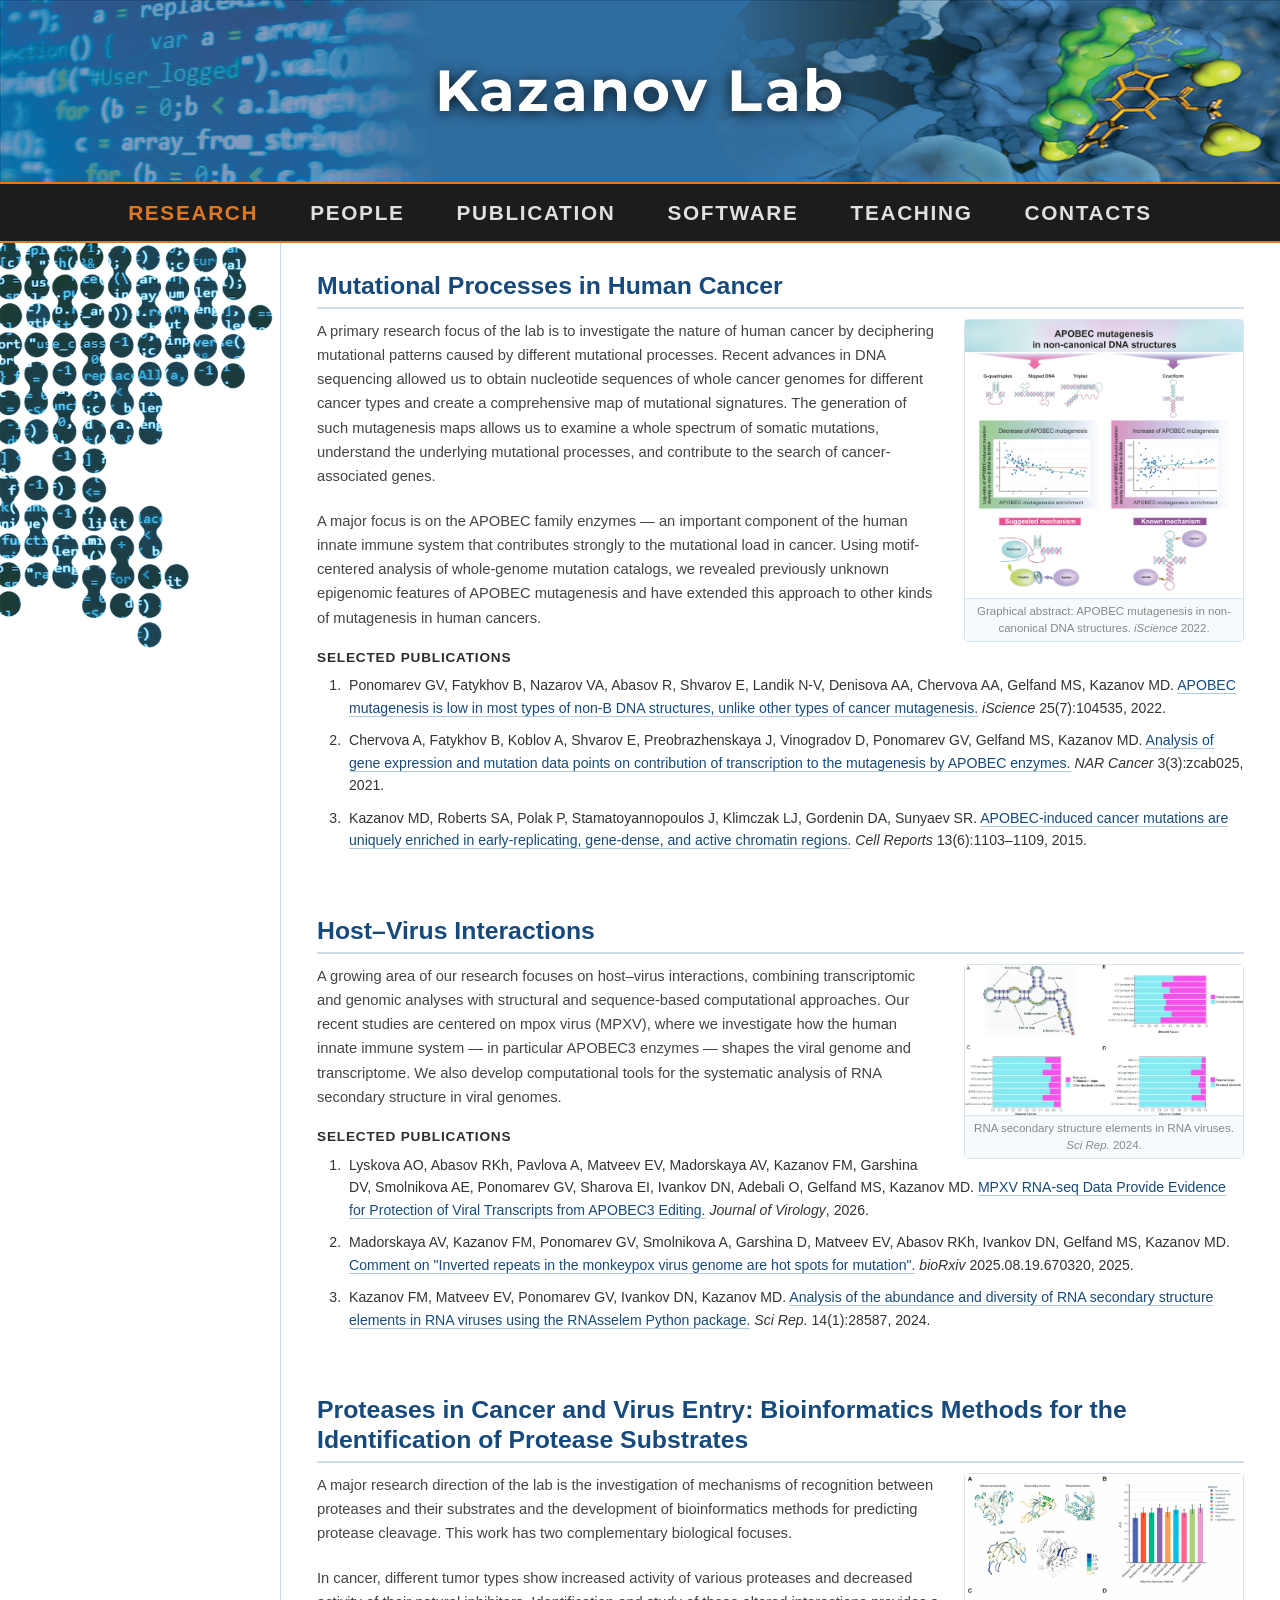
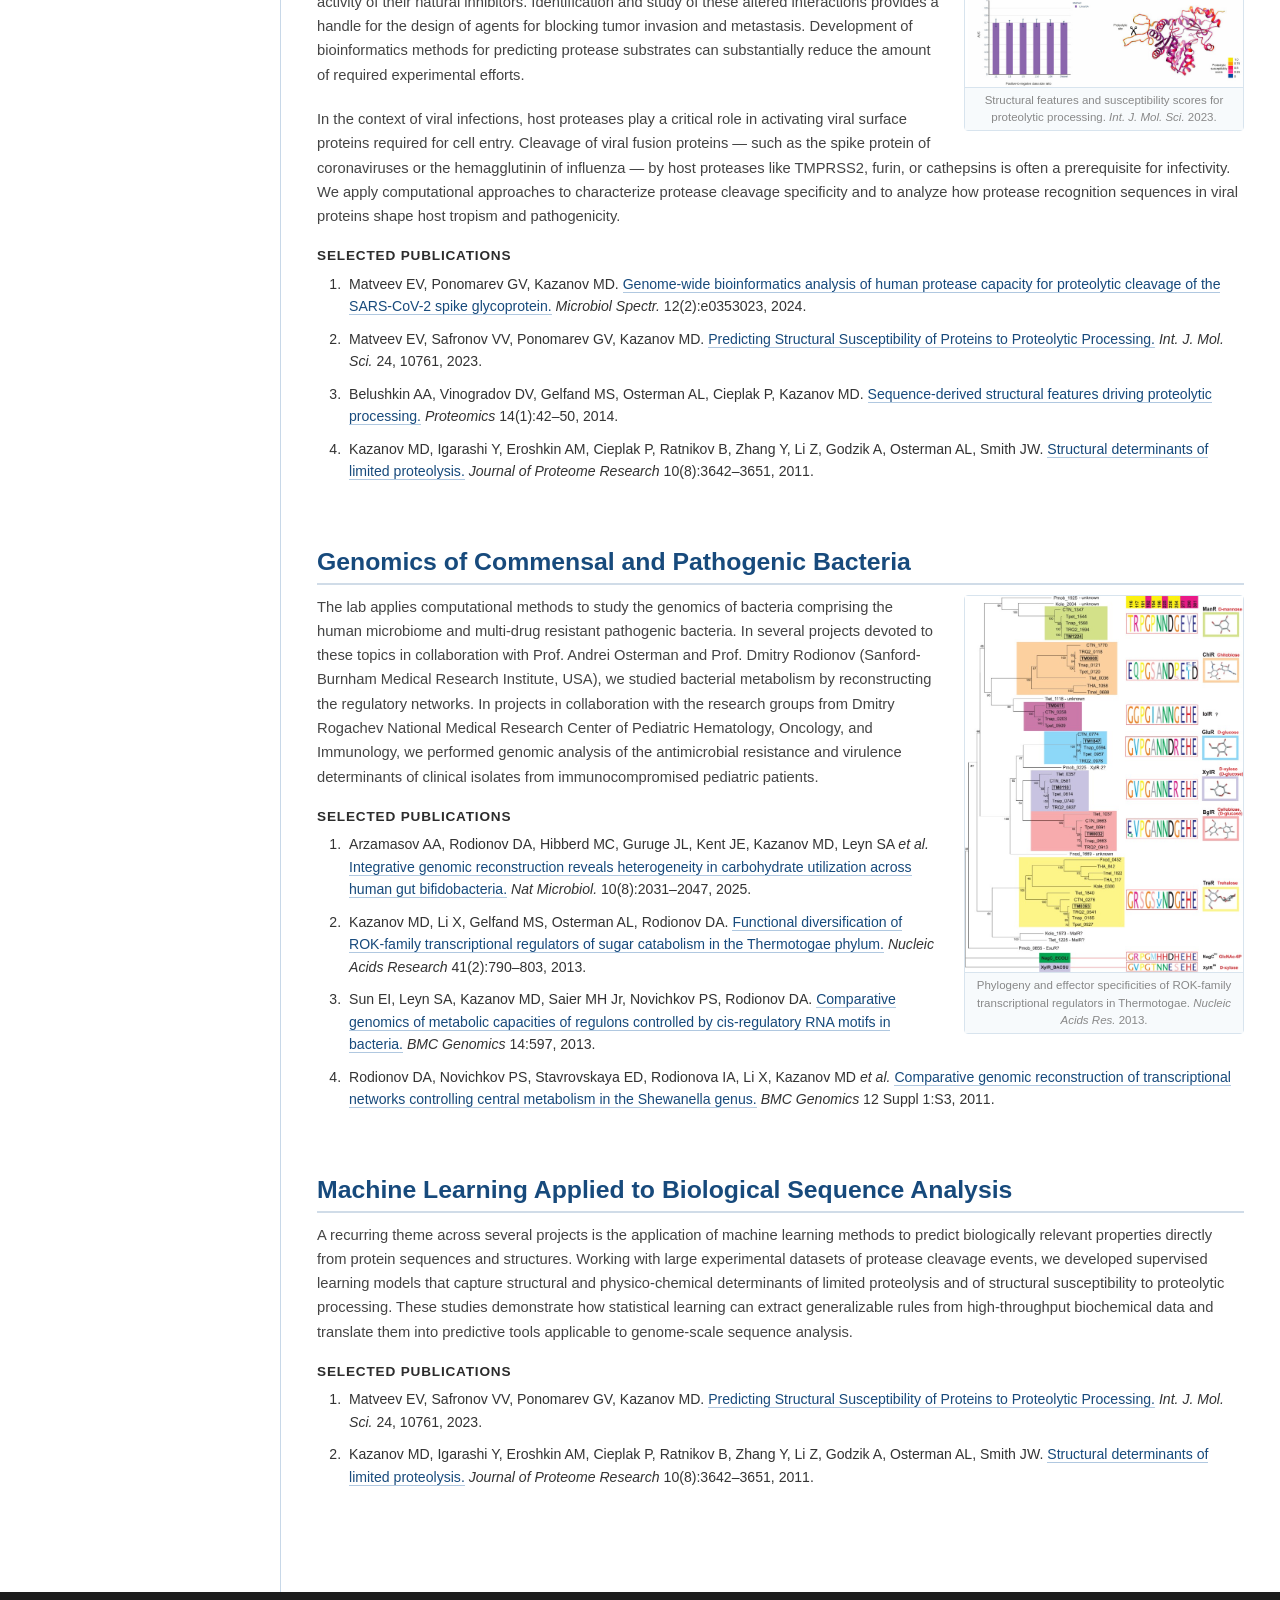
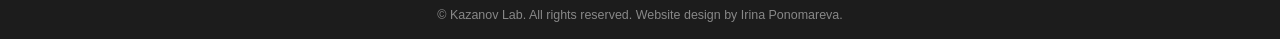
==== index.html @ 1b5245d3 "Update index.html" ====
<!DOCTYPE html>
<html lang="en">
<head>
    <meta charset="UTF-8">
    <meta name="viewport" content="width=device-width, initial-scale=1.0">
    <title>Research — Kazanov Lab</title>
    <link href="https://cdn.jsdelivr.net/npm/bootstrap@5.3.3/dist/css/bootstrap.min.css" rel="stylesheet">
    <link href="css/style.css" rel="stylesheet">
</head>
<body>

<!-- ========== HEADER ========== -->
<header class="site-header">
    <img src="img/header_bg_new3.png" class="header-bg-img" alt="">
    <div class="header-inner">
        <div class="header-title-block">
            <h1>Kazanov Lab</h1>
        </div>
    </div>
</header>

<!-- ========== NAVIGATION ========== -->
<nav class="site-nav">
    <ul>
        <li><a href="index.html" class="active">RESEARCH</a></li>
        <li><a href="people.html">PEOPLE</a></li>
        <li><a href="publication.html">PUBLICATION</a></li>
        <li><a href="software.html">SOFTWARE</a></li>
        <li><a href="teaching.html">TEACHING</a></li>
        <li><a href="contacts.html">CONTACTS</a></li>
    </ul>
</nav>

<!-- ========== PAGE BODY ========== -->
<div class="page-body">

    <!-- Left art strip -->
    <aside class="left-art">
    </aside>

    <!-- Content -->
    <main class="content-area">

        <!-- ===== Section 1 ===== -->
        <h2 class="section-title">Mutational Processes in Human Cancer</h2>
        <div class="research-section">
        <figure class="research-img">
            <img src="img/research_cancer.jpg" alt="APOBEC mutagenesis in non-canonical DNA structures">
            <figcaption>Graphical abstract: APOBEC mutagenesis in non-canonical DNA structures. <em>iScience</em> 2022.</figcaption>
        </figure>
        <p class="lead-text">
            A primary research focus of the lab is to investigate the nature of human cancer by deciphering
            mutational patterns caused by different mutational processes. Recent advances in DNA
            sequencing allowed us to obtain nucleotide sequences of whole cancer genomes for
            different cancer types and create a comprehensive map of mutational signatures. The
            generation of such mutagenesis maps allows us to examine a whole spectrum of somatic
            mutations, understand the underlying mutational processes, and contribute to the search
            of cancer-associated genes.
        </p>
        <p class="lead-text">
            A major focus is on the APOBEC family enzymes — an important component of the human
            innate immune system that contributes strongly to the mutational load in cancer. Using
            motif-centered analysis of whole-genome mutation catalogs, we revealed previously unknown
            epigenomic features of APOBEC mutagenesis and have extended this approach to other kinds
            of mutagenesis in human cancers.
        </p>
        <div class="sub-section">
            <h3>Selected publications</h3>
            <ul class="pub-list">
                <li class="pub-entry">
                    Ponomarev GV, Fatykhov B, Nazarov VA, Abasov R, Shvarov E, Landik N-V,
                    Denisova AA, Chervova AA, Gelfand MS, Kazanov MD.
                    <a href="https://doi.org/10.1016/j.isci.2022.104535" target="_blank" class="pub-link">APOBEC mutagenesis is low in most types of non-B DNA structures, unlike other
                    types of cancer mutagenesis.</a>
                    <em>iScience</em> 25(7):104535, 2022.
                </li>
                <li class="pub-entry">
                    Chervova A, Fatykhov B, Koblov A, Shvarov E, Preobrazhenskaya J, Vinogradov D,
                    Ponomarev GV, Gelfand MS, Kazanov MD.
                    <a href="https://doi.org/10.1093/narcan/zcab025" target="_blank" class="pub-link">Analysis of gene expression and mutation data points on contribution of transcription
                    to the mutagenesis by APOBEC enzymes.</a>
                    <em>NAR Cancer</em> 3(3):zcab025, 2021.
                </li>
                <li class="pub-entry">
                    Kazanov MD, Roberts SA, Polak P, Stamatoyannopoulos J, Klimczak LJ,
                    Gordenin DA, Sunyaev SR.
                    <a href="https://doi.org/10.1016/j.celrep.2015.09.077" target="_blank" class="pub-link">APOBEC-induced cancer mutations are uniquely enriched in early-replicating,
                    gene-dense, and active chromatin regions.</a>
                    <em>Cell Reports</em> 13(6):1103–1109, 2015.
                </li>
            </ul>
        </div>
        </div>

        <!-- ===== Section 2 ===== -->
        <h2 class="section-title">Host–Virus Interactions</h2>
        <div class="research-section">
        <figure class="research-img">
            <img src="img/research_virus.jpg" alt="RNA secondary structure elements in viral genomes">
            <figcaption>RNA secondary structure elements in RNA viruses. <em>Sci Rep.</em> 2024.</figcaption>
        </figure>
        <p class="lead-text">
            A growing area of our research focuses on host–virus interactions, combining
            transcriptomic and genomic analyses with structural and sequence-based computational
            approaches. Our recent studies are centered on mpox virus (MPXV), where we investigate
            how the human innate immune system — in particular APOBEC3 enzymes — shapes the viral
            genome and transcriptome. We also develop computational tools for the systematic analysis
            of RNA secondary structure in viral genomes.
        </p>
        <div class="sub-section">
            <h3>Selected publications</h3>
            <ul class="pub-list">
                <li class="pub-entry">
                    Lyskova AO, Abasov RKh, Pavlova A, Matveev EV, Madorskaya AV, Kazanov FM,
                    Garshina DV, Smolnikova AE, Ponomarev GV, Sharova EI, Ivankov DN, Adebali O,
                    Gelfand MS, Kazanov MD.
                    <a href="https://doi.org/10.1128/jvi.02082-25" target="_blank" class="pub-link">MPXV RNA-seq Data Provide Evidence for Protection of Viral Transcripts from
                    APOBEC3 Editing.</a>
                    <em>Journal of Virology</em>, 2026.
                </li>
                <li class="pub-entry">
                    Madorskaya AV, Kazanov FM, Ponomarev GV, Smolnikova A, Garshina D, Matveev EV,
                    Abasov RKh, Ivankov DN, Gelfand MS, Kazanov MD.
                    <a href="https://doi.org/10.1101/2025.08.19.670320" target="_blank" class="pub-link">Comment on "Inverted repeats in the monkeypox virus genome are hot spots
                    for mutation".</a>
                    <em>bioRxiv</em> 2025.08.19.670320, 2025.
                </li>
                <li class="pub-entry">
                    Kazanov FM, Matveev EV, Ponomarev GV, Ivankov DN, Kazanov MD.
                    <a href="https://doi.org/10.1038/s41598-024-80240-5" target="_blank" class="pub-link">Analysis of the abundance and diversity of RNA secondary structure elements in RNA
                    viruses using the RNAsselem Python package.</a>
                    <em>Sci Rep.</em> 14(1):28587, 2024.
                </li>
            </ul>
        </div>
        </div>

        <!-- ===== Section 3 ===== -->
        <h2 class="section-title">Proteases in Cancer and Virus Entry: Bioinformatics Methods for the Identification of Protease Substrates</h2>
        <div class="research-section">
        <figure class="research-img">
            <img src="img/research_proteases.jpg" alt="Structural susceptibility of proteins to proteolytic processing">
            <figcaption>Structural features and susceptibility scores for proteolytic processing. <em>Int. J. Mol. Sci.</em> 2023.</figcaption>
        </figure>
        <p class="lead-text">
            A major research direction of the lab is the investigation of mechanisms of recognition
            between proteases and their substrates and the development of bioinformatics methods for
            predicting protease cleavage. This work has two complementary biological focuses.
        </p>
        <p class="lead-text">
            In cancer, different tumor types show increased activity of various proteases and
            decreased activity of their natural inhibitors. Identification and study of these
            altered interactions provides a handle for the design of agents for blocking tumor
            invasion and metastasis. Development of bioinformatics methods for predicting protease
            substrates can substantially reduce the amount of required experimental efforts.
        </p>
        <p class="lead-text">
            In the context of viral infections, host proteases play a critical role in activating
            viral surface proteins required for cell entry. Cleavage of viral fusion proteins —
            such as the spike protein of coronaviruses or the hemagglutinin of influenza — by host
            proteases like TMPRSS2, furin, or cathepsins is often a prerequisite for infectivity.
            We apply computational approaches to characterize protease cleavage specificity and to
            analyze how protease recognition sequences in viral proteins shape host tropism and
            pathogenicity.
        </p>
        <div class="sub-section">
            <h3>Selected publications</h3>
            <ul class="pub-list">
                <li class="pub-entry">
                    Matveev EV, Ponomarev GV, Kazanov MD.
                    <a href="https://doi.org/10.1128/spectrum.03530-23" target="_blank" class="pub-link">Genome-wide bioinformatics analysis of human protease capacity for proteolytic cleavage
                    of the SARS-CoV-2 spike glycoprotein.</a>
                    <em>Microbiol Spectr.</em> 12(2):e0353023, 2024.
                </li>
                <li class="pub-entry">
                    Matveev EV, Safronov VV, Ponomarev GV, Kazanov MD.
                    <a href="https://doi.org/10.3390/ijms241310761" target="_blank" class="pub-link">Predicting Structural Susceptibility of Proteins to Proteolytic Processing.</a>
                    <em>Int. J. Mol. Sci.</em> 24, 10761, 2023.
                </li>
                <li class="pub-entry">
                    Belushkin AA, Vinogradov DV, Gelfand MS, Osterman AL, Cieplak P, Kazanov MD.
                    <a href="https://doi.org/10.1002/pmic.201300416" target="_blank" class="pub-link">Sequence-derived structural features driving proteolytic processing.</a>
                    <em>Proteomics</em> 14(1):42–50, 2014.
                </li>
                <li class="pub-entry">
                    Kazanov MD, Igarashi Y, Eroshkin AM, Cieplak P, Ratnikov B, Zhang Y,
                    Li Z, Godzik A, Osterman AL, Smith JW.
                    <a href="https://doi.org/10.1021/pr200271w" target="_blank" class="pub-link">Structural determinants of limited proteolysis.</a>
                    <em>Journal of Proteome Research</em> 10(8):3642–3651, 2011.
                </li>
            </ul>
        </div>
        </div>

        <!-- ===== Section 4 ===== -->
        <h2 class="section-title">Genomics of Commensal and Pathogenic Bacteria</h2>
        <div class="research-section">
        <figure class="research-img">
            <img src="img/research_bacteria.jpg" alt="Integrative genomic reconstruction of carbohydrate utilization in bifidobacteria">
            <figcaption>Phylogeny and effector specificities of ROK-family transcriptional regulators in Thermotogae. <em>Nucleic Acids Res.</em> 2013.</figcaption>
        </figure>
        <p class="lead-text">
            The lab applies computational methods to study the genomics of bacteria
            comprising the human microbiome and multi-drug resistant pathogenic bacteria. In several
            projects devoted to these topics in collaboration with Prof. Andrei Osterman and
            Prof. Dmitry Rodionov (Sanford-Burnham Medical Research Institute, USA), we studied
            bacterial metabolism by reconstructing the regulatory networks. In projects in
            collaboration with the research groups from Dmitry Rogachev National Medical Research
            Center of Pediatric Hematology, Oncology, and Immunology, we performed genomic analysis
            of the antimicrobial resistance and virulence determinants of clinical isolates from
            immunocompromised pediatric patients.
        </p>
        <div class="sub-section">
            <h3>Selected publications</h3>
            <ul class="pub-list">
                <li class="pub-entry">
                    Arzamasov AA, Rodionov DA, Hibberd MC, Guruge JL, Kent JE, Kazanov MD,
                    Leyn SA <em>et al.</em>
                    <a href="https://doi.org/10.1038/s41564-025-02056-x" target="_blank" class="pub-link">Integrative genomic reconstruction reveals heterogeneity in carbohydrate utilization
                    across human gut bifidobacteria.</a>
                    <em>Nat Microbiol.</em> 10(8):2031–2047, 2025.
                </li>
                <li class="pub-entry">
                    Kazanov MD, Li X, Gelfand MS, Osterman AL, Rodionov DA.
                    <a href="https://doi.org/10.1093/nar/gks1184" target="_blank" class="pub-link">Functional diversification of ROK-family transcriptional regulators of sugar catabolism
                    in the Thermotogae phylum.</a>
                    <em>Nucleic Acids Research</em> 41(2):790–803, 2013.
                </li>
                <li class="pub-entry">
                    Sun EI, Leyn SA, Kazanov MD, Saier MH Jr, Novichkov PS, Rodionov DA.
                    <a href="https://doi.org/10.1186/1471-2164-14-597" target="_blank" class="pub-link">Comparative genomics of metabolic capacities of regulons controlled by cis-regulatory
                    RNA motifs in bacteria.</a>
                    <em>BMC Genomics</em> 14:597, 2013.
                </li>
                <li class="pub-entry">
                    Rodionov DA, Novichkov PS, Stavrovskaya ED, Rodionova IA, Li X, Kazanov MD
                    <em>et al.</em>
                    <a href="https://doi.org/10.1186/1471-2164-12-S1-S3" target="_blank" class="pub-link">Comparative genomic reconstruction of transcriptional networks controlling central
                    metabolism in the Shewanella genus.</a>
                    <em>BMC Genomics</em> 12 Suppl 1:S3, 2011.
                </li>
            </ul>
        </div>
        </div>

        <!-- ===== Section 5 ===== -->
        <h2 class="section-title">Machine Learning Applied to Biological Sequence Analysis</h2>
        <div class="research-section">
        <p class="lead-text">
            A recurring theme across several projects is the application of machine learning methods
            to predict biologically relevant properties directly from protein sequences and structures.
            Working with large experimental datasets of protease cleavage events, we developed
            supervised learning models that capture structural and physico-chemical determinants of
            limited proteolysis and of structural susceptibility to proteolytic processing. These
            studies demonstrate how statistical learning can extract generalizable rules from
            high-throughput biochemical data and translate them into predictive tools applicable
            to genome-scale sequence analysis.
        </p>
        <div class="sub-section">
            <h3>Selected publications</h3>
            <ul class="pub-list">
                <li class="pub-entry">
                    Matveev EV, Safronov VV, Ponomarev GV, Kazanov MD.
                    <a href="https://doi.org/10.3390/ijms241310761" target="_blank" class="pub-link">Predicting Structural Susceptibility of Proteins to Proteolytic Processing.</a>
                    <em>Int. J. Mol. Sci.</em> 24, 10761, 2023.
                </li>
                <li class="pub-entry">
                    Kazanov MD, Igarashi Y, Eroshkin AM, Cieplak P, Ratnikov B, Zhang Y,
                    Li Z, Godzik A, Osterman AL, Smith JW.
                    <a href="https://doi.org/10.1021/pr200271w" target="_blank" class="pub-link">Structural determinants of limited proteolysis.</a>
                    <em>Journal of Proteome Research</em> 10(8):3642–3651, 2011.
                </li>
            </ul>
        </div>
        </div>

    </main>
</div>

<!-- ========== FOOTER ========== -->
<footer class="site-footer">
    &copy; Kazanov Lab. All rights reserved. Website design by Irina Ponomareva.
</footer>

<script src="https://cdn.jsdelivr.net/npm/bootstrap@5.3.3/dist/js/bootstrap.bundle.min.js"></script>
</body>
</html>
---- css/style.css ----
/* =========================================================
   Translational Bioinformatics Lab — Custom Styles
   ========================================================= */

@import url('https://fonts.googleapis.com/css2?family=Montserrat:wght@700&display=swap');

:root {
    --header-min-height: 140px;
    --nav-bg:     #1c1c1c;
    --nav-active: #e07820;
    --art-width:  280px;
    --blue-dark:  #0b1f3a;
    --blue-mid:   #174a7c;
    --content-bg: #ffffff;
}

/* ---- Reset / Global ---- */
body {
    margin: 0;
    font-family: 'Segoe UI', Arial, sans-serif;
    background: #e8eef4;
}

a { text-decoration: none; }

/* =========================================================
   HEADER
   ========================================================= */
.site-header {
    position: relative;
    line-height: 0;          /* removes gap beneath the img element */
    background: var(--blue-dark);
}

.header-bg-img {
    width: 100%;
    height: auto;
    display: block;
}

.header-inner {
    position: absolute;
    inset: 0;
    z-index: 1;
    line-height: normal;
    display: flex;
    align-items: center;
    justify-content: center;
}

.header-title-block h1 {
    margin: 0;
    color: #ffffff;
    font-family: 'Montserrat', sans-serif;
    font-size: clamp(1.9rem, 4.5vw, 3.8rem);
    font-weight: 700;
    letter-spacing: 0.04em;
    line-height: 1.1;
    text-shadow: 0 2px 14px rgba(0,0,0,0.85);
    text-align: center;
}

/* =========================================================
   NAVIGATION
   ========================================================= */
.site-nav {
    background: var(--nav-bg);
    border-top: 2px solid var(--nav-active);
    border-bottom: 2px solid var(--nav-active);
}

.site-nav ul {
    list-style: none;
    margin: 0;
    padding: 0;
    display: flex;
    flex-wrap: wrap;
    justify-content: center;
}

.site-nav li a {
    display: block;
    color: #e0e0e0;
    font-size: 1.3rem;
    font-weight: 900;
    letter-spacing: 0.08em;
    padding: 13px 26px;
    transition: color 0.15s, background 0.15s;
}
.site-nav li a:hover {
    color: #ffffff;
    background: rgba(255,255,255,0.08);
}
.site-nav li a.active {
    color: var(--nav-active);
}

/* =========================================================
   MAIN LAYOUT  (left art + content)
   ========================================================= */
.page-body {
    display: flex;
    align-items: stretch;
    min-height: 70vh;
}

/* ---- Left art strip ---- */
.left-art {
    width: var(--art-width);
    flex-shrink: 0;
    align-self: stretch;
    background: url('../img/left_panel2.png') top center / 100% auto no-repeat;
    background-color: var(--content-bg);
}

/* ---- Content area ---- */
.content-area {
    flex: 1;
    min-width: 0;
    background: var(--content-bg);
    padding: 28px 36px 40px;
    border-left: 1px solid #c8d8e8;
}

/* =========================================================
   CONTENT TYPOGRAPHY
   ========================================================= */
.content-area h2.section-title {
    color: var(--blue-mid);
    font-size: 1.55rem;
    font-weight: 700;
    margin-top: 0;
    margin-bottom: 10px;
    padding-bottom: 6px;
    border-bottom: 2px solid #d0dce8;
}

.content-area p.lead-text {
    color: #444;
    font-size: 0.92rem;
    line-height: 1.65;
    margin-bottom: 20px;
}

/* Sub-sections */
.sub-section {
    margin-bottom: 28px;
}
.sub-section h3 {
    font-size: 0.85rem;
    font-weight: 700;
    letter-spacing: 0.06em;
    text-transform: uppercase;
    color: #2c2c2c;
    margin-bottom: 8px;
}
.sub-section p {
    font-size: 0.88rem;
    color: #444;
    line-height: 1.65;
    margin: 0;
}

/* Placeholder content blocks */
.placeholder-block {
    background: #f0f4f8;
    border: 1px dashed #a0b4c8;
    border-radius: 6px;
    padding: 30px 24px;
    text-align: center;
    color: #6a88a0;
    font-size: 0.92rem;
    margin-bottom: 20px;
}
.placeholder-block .placeholder-icon {
    font-size: 2.5rem;
    display: block;
    margin-bottom: 10px;
    opacity: 0.4;
}

/* =========================================================
   PEOPLE PAGE
   ========================================================= */
.person-card {
    flex: 0 0 calc(25% - 12px);
    min-width: 140px;
    text-align: center;
}
.person-photo {
    width: 120px;
    height: 120px;
    border-radius: 50%;
    object-fit: cover;
    object-position: center top;
    display: block;
    margin: 0 auto 10px;
    border: 3px solid #d0dce8;
}
.person-name {
    font-size: 0.88rem;
    font-weight: 700;
    color: #1c1c1c;
    margin-bottom: 2px;
}
.person-role {
    font-size: 0.78rem;
    color: #5a7a9a;
}
@media (max-width: 768px) {
    .person-card { flex: 0 0 calc(50% - 10px); }
}
@media (max-width: 480px) {
    .person-card { flex: 0 0 100%; }
}

.people-group-label {
    font-size: 0.95rem;
    font-weight: 700;
    letter-spacing: 0.06em;
    text-transform: uppercase;
    color: var(--blue-mid);
    margin: 24px 0 12px;
    padding-bottom: 4px;
    border-bottom: 1px solid #d0dce8;
}

.people-grid {
    display: flex;
    flex-wrap: wrap;
    gap: 14px;
    margin-bottom: 10px;
}
.person-card {
    flex: 0 0 calc(33% - 10px);
    min-width: 160px;
}
@media (max-width: 600px) {
    .person-card { flex: 0 0 100%; }
}

/* =========================================================
   PUBLICATION PAGE
   ========================================================= */
.pub-year-group { margin-bottom: 24px; }
.pub-year {
    font-size: 1.05rem;
    font-weight: 700;
    color: var(--blue-mid);
    margin-bottom: 8px;
}
.pub-list {
    list-style: decimal;
    padding-left: 28px;
}
.pub-entry {
    margin-bottom: 10px;
    font-size: 0.88rem;
    line-height: 1.6;
    color: #333;
    padding-left: 4px;
}
a.pub-link {
    color: var(--blue-mid);
    text-decoration: none;
    border-bottom: 1px solid #b0c8e0;
    transition: color 0.15s, border-color 0.15s;
}
a.pub-link:hover {
    color: var(--nav-active);
    border-bottom-color: var(--nav-active);
}

/* =========================================================
   RESEARCH PAGE
   ========================================================= */
.research-section {
    margin-bottom: 36px;
    overflow: hidden;
}
.research-img {
    float: right;
    width: 280px;
    margin: 0 0 12px 24px;
    border: 1px solid #d8e4ee;
    border-radius: 4px;
}
.research-img img {
    width: 100%;
    display: block;
}
.research-img figcaption {
    font-size: 0.72rem;
    color: #888;
    text-align: center;
    padding: 4px 6px;
    background: #f7fafc;
    border-top: 1px solid #d8e4ee;
}
@media (max-width: 768px) {
    .research-img {
        float: none;
        width: 100%;
        margin: 0 0 14px 0;
    }
}

/* =========================================================
   SOFTWARE PAGE
   ========================================================= */
.software-entry {
    display: flex;
    gap: 20px;
    align-items: flex-start;
    padding: 18px 0;
    border-bottom: 1px solid #e8eef4;
}
.software-entry:last-child {
    border-bottom: none;
}
.software-logo {
    flex: 0 0 120px;
    text-align: center;
}
.software-logo img {
    width: 120px;
    height: 80px;
    object-fit: contain;
    border-radius: 4px;
}
.software-body {
    flex: 1;
    min-width: 0;
}
.software-name {
    font-size: 0.92rem;
    margin-bottom: 6px;
    color: #222;
}
.software-desc {
    font-size: 0.86rem;
    color: #555;
    line-height: 1.6;
    margin-bottom: 8px;
}

/* =========================================================
   TEACHING PAGE
   ========================================================= */
.lecture-list {
    margin-bottom: 12px;
}
.lecture-entry {
    padding: 7px 0;
    border-bottom: 1px solid #eef2f6;
    font-size: 0.90rem;
    color: #333;
    line-height: 1.5;
}
.lecture-entry:last-child {
    border-bottom: none;
}
.lecture-num {
    font-weight: 700;
    color: var(--blue-mid);
    margin-right: 4px;
}
.lecture-refs {
    display: block;
    padding-left: 1.6em;
    font-size: 0.85rem;
    color: #666;
    margin-top: 2px;
}

/* =========================================================
   CONTACTS PAGE
   ========================================================= */
.profile-link-list {
    list-style: none;
    padding: 0;
    margin: 0;
    display: flex;
    flex-wrap: wrap;
    gap: 8px 20px;
}
.profile-link {
    font-size: 0.92rem;
    font-weight: 600;
}

.contact-label {
    font-size: 0.9rem;
    font-weight: 700;
    text-transform: uppercase;
    letter-spacing: 0.06em;
    color: var(--blue-mid);
    margin-bottom: 8px;
}

/* =========================================================
   FOOTER
   ========================================================= */
.site-footer {
    background: var(--nav-bg);
    color: #888;
    font-size: 0.78rem;
    text-align: center;
    padding: 14px;
}

/* =========================================================
   RESPONSIVE — collapse left art on small screens
   ========================================================= */
@media (max-width: 768px) {
    .left-art { display: none; }
    .header-inner { padding: 14px 16px; }
    .content-area { padding: 18px 16px 30px; }
    .header-title-block h1 { font-size: 1.4rem; }
}

@media (max-width: 480px) {
    .site-nav li a {
        padding: 9px 10px;
        font-size: 0.82rem;
        letter-spacing: 0.04em;
    }
}
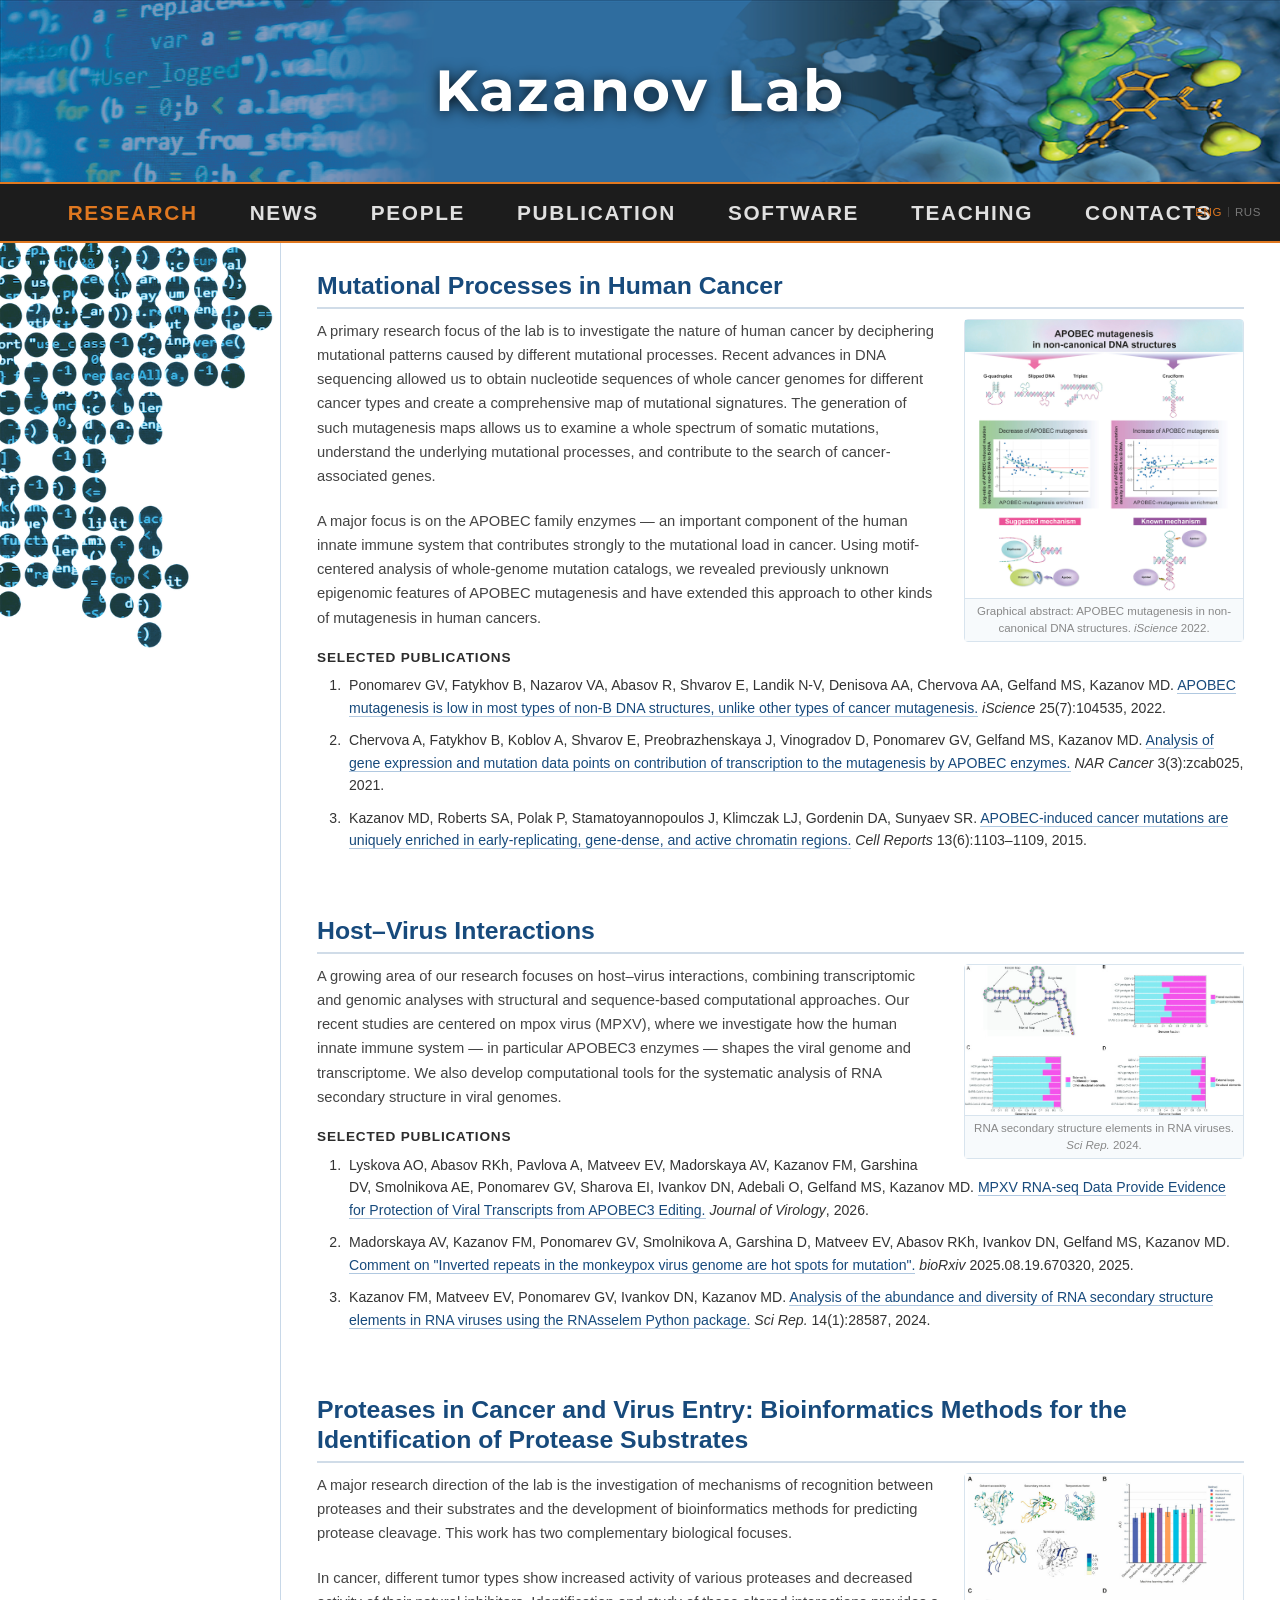
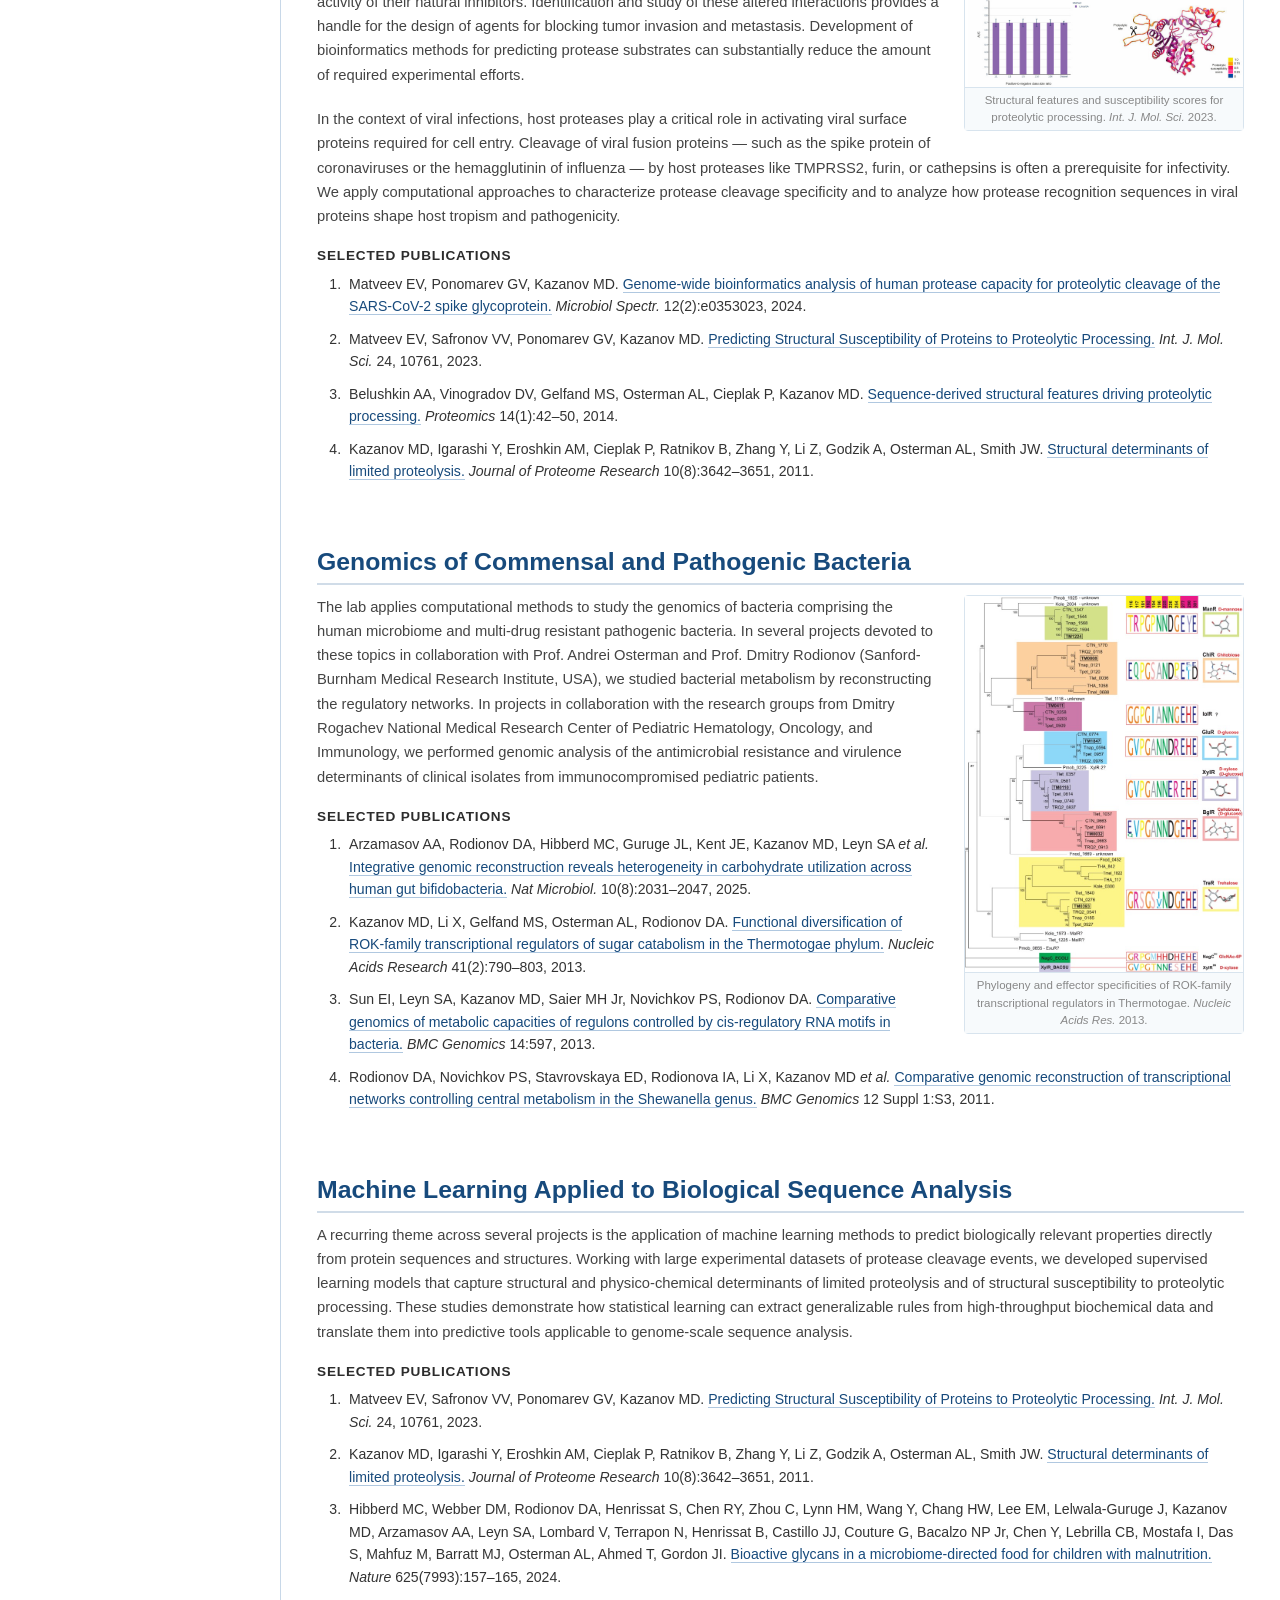
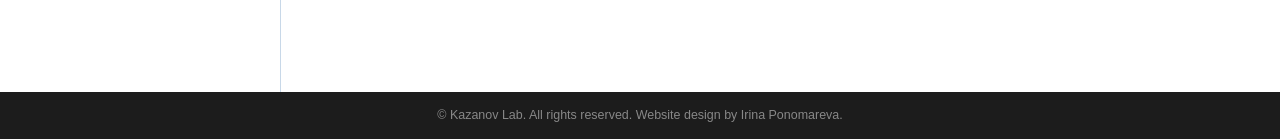
==== commit 59883da5: "translated" ====
--- a/index.html
+++ b/index.html
@@ -7,7 +7,7 @@
     <link href="https://cdn.jsdelivr.net/npm/bootstrap@5.3.3/dist/css/bootstrap.min.css" rel="stylesheet">
     <link href="css/style.css" rel="stylesheet">
 </head>
-<body>
+<body data-page="research">
 
 <!-- ========== HEADER ========== -->
 <header class="site-header">
@@ -22,12 +22,18 @@
 <!-- ========== NAVIGATION ========== -->
 <nav class="site-nav">
     <ul>
-        <li><a href="index.html" class="active">RESEARCH</a></li>
-        <li><a href="people.html">PEOPLE</a></li>
-        <li><a href="publication.html">PUBLICATION</a></li>
-        <li><a href="software.html">SOFTWARE</a></li>
-        <li><a href="teaching.html">TEACHING</a></li>
-        <li><a href="contacts.html">CONTACTS</a></li>
+        <li><a href="index.html" class="active" data-i18n="nav.research">RESEARCH</a></li>
+        <li><a href="news.html" data-i18n="nav.news">NEWS</a></li>
+        <li><a href="people.html" data-i18n="nav.people">PEOPLE</a></li>
+        <li><a href="publication.html" data-i18n="nav.publication">PUBLICATION</a></li>
+        <li><a href="software.html" data-i18n="nav.software">SOFTWARE</a></li>
+        <li><a href="teaching.html" data-i18n="nav.teaching">TEACHING</a></li>
+        <li><a href="contacts.html" data-i18n="nav.contacts">CONTACTS</a></li>
+        <li class="lang-switcher">
+            <a href="#" data-lang-btn="en" class="lang-active">ENG</a>
+            <span>|</span>
+            <a href="#" data-lang-btn="ru">RUS</a>
+        </li>
     </ul>
 </nav>
 
@@ -42,13 +48,13 @@
     <main class="content-area">
 
         <!-- ===== Section 1 ===== -->
-        <h2 class="section-title">Mutational Processes in Human Cancer</h2>
+        <h2 class="section-title" data-i18n="research.s1.title">Mutational Processes in Human Cancer</h2>
         <div class="research-section">
         <figure class="research-img">
             <img src="img/research_cancer.jpg" alt="APOBEC mutagenesis in non-canonical DNA structures">
             <figcaption>Graphical abstract: APOBEC mutagenesis in non-canonical DNA structures. <em>iScience</em> 2022.</figcaption>
         </figure>
-        <p class="lead-text">
+        <p class="lead-text" data-i18n="research.s1.p1">
             A primary research focus of the lab is to investigate the nature of human cancer by deciphering
             mutational patterns caused by different mutational processes. Recent advances in DNA
             sequencing allowed us to obtain nucleotide sequences of whole cancer genomes for
@@ -57,7 +63,7 @@
             mutations, understand the underlying mutational processes, and contribute to the search
             of cancer-associated genes.
         </p>
-        <p class="lead-text">
+        <p class="lead-text" data-i18n="research.s1.p2">
             A major focus is on the APOBEC family enzymes — an important component of the human
             innate immune system that contributes strongly to the mutational load in cancer. Using
             motif-centered analysis of whole-genome mutation catalogs, we revealed previously unknown
@@ -65,7 +71,7 @@
             of mutagenesis in human cancers.
         </p>
         <div class="sub-section">
-            <h3>Selected publications</h3>
+            <h3 data-i18n="common.selected_pubs">Selected publications</h3>
             <ul class="pub-list">
                 <li class="pub-entry">
                     Ponomarev GV, Fatykhov B, Nazarov VA, Abasov R, Shvarov E, Landik N-V,
@@ -93,13 +99,13 @@
         </div>
 
         <!-- ===== Section 2 ===== -->
-        <h2 class="section-title">Host–Virus Interactions</h2>
+        <h2 class="section-title" data-i18n="research.s2.title">Host–Virus Interactions</h2>
         <div class="research-section">
         <figure class="research-img">
             <img src="img/research_virus.jpg" alt="RNA secondary structure elements in viral genomes">
             <figcaption>RNA secondary structure elements in RNA viruses. <em>Sci Rep.</em> 2024.</figcaption>
         </figure>
-        <p class="lead-text">
+        <p class="lead-text" data-i18n="research.s2.p1">
             A growing area of our research focuses on host–virus interactions, combining
             transcriptomic and genomic analyses with structural and sequence-based computational
             approaches. Our recent studies are centered on mpox virus (MPXV), where we investigate
@@ -108,7 +114,7 @@
             of RNA secondary structure in viral genomes.
         </p>
         <div class="sub-section">
-            <h3>Selected publications</h3>
+            <h3 data-i18n="common.selected_pubs">Selected publications</h3>
             <ul class="pub-list">
                 <li class="pub-entry">
                     Lyskova AO, Abasov RKh, Pavlova A, Matveev EV, Madorskaya AV, Kazanov FM,
@@ -136,25 +142,25 @@
         </div>
 
         <!-- ===== Section 3 ===== -->
-        <h2 class="section-title">Proteases in Cancer and Virus Entry: Bioinformatics Methods for the Identification of Protease Substrates</h2>
+        <h2 class="section-title" data-i18n="research.s3.title">Proteases in Cancer and Virus Entry: Bioinformatics Methods for the Identification of Protease Substrates</h2>
         <div class="research-section">
         <figure class="research-img">
             <img src="img/research_proteases.jpg" alt="Structural susceptibility of proteins to proteolytic processing">
             <figcaption>Structural features and susceptibility scores for proteolytic processing. <em>Int. J. Mol. Sci.</em> 2023.</figcaption>
         </figure>
-        <p class="lead-text">
+        <p class="lead-text" data-i18n="research.s3.p1">
             A major research direction of the lab is the investigation of mechanisms of recognition
             between proteases and their substrates and the development of bioinformatics methods for
             predicting protease cleavage. This work has two complementary biological focuses.
         </p>
-        <p class="lead-text">
+        <p class="lead-text" data-i18n="research.s3.p2">
             In cancer, different tumor types show increased activity of various proteases and
             decreased activity of their natural inhibitors. Identification and study of these
             altered interactions provides a handle for the design of agents for blocking tumor
             invasion and metastasis. Development of bioinformatics methods for predicting protease
             substrates can substantially reduce the amount of required experimental efforts.
         </p>
-        <p class="lead-text">
+        <p class="lead-text" data-i18n="research.s3.p3">
             In the context of viral infections, host proteases play a critical role in activating
             viral surface proteins required for cell entry. Cleavage of viral fusion proteins —
             such as the spike protein of coronaviruses or the hemagglutinin of influenza — by host
@@ -164,7 +170,7 @@
             pathogenicity.
         </p>
         <div class="sub-section">
-            <h3>Selected publications</h3>
+            <h3 data-i18n="common.selected_pubs">Selected publications</h3>
             <ul class="pub-list">
                 <li class="pub-entry">
                     Matveev EV, Ponomarev GV, Kazanov MD.
@@ -193,13 +199,13 @@
         </div>
 
         <!-- ===== Section 4 ===== -->
-        <h2 class="section-title">Genomics of Commensal and Pathogenic Bacteria</h2>
+        <h2 class="section-title" data-i18n="research.s4.title">Genomics of Commensal and Pathogenic Bacteria</h2>
         <div class="research-section">
         <figure class="research-img">
             <img src="img/research_bacteria.jpg" alt="Integrative genomic reconstruction of carbohydrate utilization in bifidobacteria">
             <figcaption>Phylogeny and effector specificities of ROK-family transcriptional regulators in Thermotogae. <em>Nucleic Acids Res.</em> 2013.</figcaption>
         </figure>
-        <p class="lead-text">
+        <p class="lead-text" data-i18n="research.s4.p1">
             The lab applies computational methods to study the genomics of bacteria
             comprising the human microbiome and multi-drug resistant pathogenic bacteria. In several
             projects devoted to these topics in collaboration with Prof. Andrei Osterman and
@@ -211,7 +217,7 @@
             immunocompromised pediatric patients.
         </p>
         <div class="sub-section">
-            <h3>Selected publications</h3>
+            <h3 data-i18n="common.selected_pubs">Selected publications</h3>
             <ul class="pub-list">
                 <li class="pub-entry">
                     Arzamasov AA, Rodionov DA, Hibberd MC, Guruge JL, Kent JE, Kazanov MD,
@@ -244,9 +250,9 @@
         </div>
 
         <!-- ===== Section 5 ===== -->
-        <h2 class="section-title">Machine Learning Applied to Biological Sequence Analysis</h2>
-        <div class="research-section">
-        <p class="lead-text">
+        <h2 class="section-title" data-i18n="research.s5.title">Machine Learning Applied to Biological Sequence Analysis</h2>
+        <div class="research-section">
+        <p class="lead-text" data-i18n="research.s5.p1">
             A recurring theme across several projects is the application of machine learning methods
             to predict biologically relevant properties directly from protein sequences and structures.
             Working with large experimental datasets of protease cleavage events, we developed
@@ -257,7 +263,7 @@
             to genome-scale sequence analysis.
         </p>
         <div class="sub-section">
-            <h3>Selected publications</h3>
+            <h3 data-i18n="common.selected_pubs">Selected publications</h3>
             <ul class="pub-list">
                 <li class="pub-entry">
                     Matveev EV, Safronov VV, Ponomarev GV, Kazanov MD.
@@ -270,6 +276,15 @@
                     <a href="https://doi.org/10.1021/pr200271w" target="_blank" class="pub-link">Structural determinants of limited proteolysis.</a>
                     <em>Journal of Proteome Research</em> 10(8):3642–3651, 2011.
                 </li>
+                <li class="pub-entry">
+                    Hibberd MC, Webber DM, Rodionov DA, Henrissat S, Chen RY, Zhou C, Lynn HM,
+                    Wang Y, Chang HW, Lee EM, Lelwala-Guruge J, Kazanov MD, Arzamasov AA, Leyn SA,
+                    Lombard V, Terrapon N, Henrissat B, Castillo JJ, Couture G, Bacalzo NP Jr,
+                    Chen Y, Lebrilla CB, Mostafa I, Das S, Mahfuz M, Barratt MJ, Osterman AL,
+                    Ahmed T, Gordon JI.
+                    <a href="https://doi.org/10.1038/s41586-023-06838-3" target="_blank" class="pub-link">Bioactive glycans in a microbiome-directed food for children with malnutrition.</a>
+                    <em>Nature</em> 625(7993):157–165, 2024.
+                </li>
             </ul>
         </div>
         </div>
@@ -279,9 +294,10 @@
 
 <!-- ========== FOOTER ========== -->
 <footer class="site-footer">
-    &copy; Kazanov Lab. All rights reserved. Website design by Irina Ponomareva.
+    <span data-i18n="footer.text">&copy; Kazanov Lab. All rights reserved. Website design by Irina Ponomareva.</span>
 </footer>
 
 <script src="https://cdn.jsdelivr.net/npm/bootstrap@5.3.3/dist/js/bootstrap.bundle.min.js"></script>
+<script src="js/lang.js"></script>
 </body>
 </html>
--- a/css/style.css
+++ b/css/style.css
@@ -67,6 +67,7 @@
     background: var(--nav-bg);
     border-top: 2px solid var(--nav-active);
     border-bottom: 2px solid var(--nav-active);
+    position: relative;
 }
 
 .site-nav ul {
@@ -399,6 +400,72 @@
 }
 
 /* =========================================================
+   NEWS PAGE
+   ========================================================= */
+.news-entry {
+    padding: 18px 0 20px;
+    border-bottom: 1px solid #e0e8f0;
+}
+.news-entry:last-child {
+    border-bottom: none;
+}
+.news-date {
+    font-size: 0.78rem;
+    font-weight: 700;
+    letter-spacing: 0.06em;
+    text-transform: uppercase;
+    color: var(--nav-active);
+    margin-bottom: 5px;
+}
+.news-headline {
+    font-size: 1.05rem;
+    font-weight: 700;
+    color: var(--blue-mid);
+    margin-bottom: 8px;
+}
+.news-text {
+    font-size: 0.90rem;
+    color: #444;
+    line-height: 1.65;
+    margin: 0;
+}
+
+/* =========================================================
+   LANGUAGE SWITCHER
+   ========================================================= */
+.lang-switcher {
+    position: absolute;
+    right: 14px;
+    top: 0;
+    bottom: 0;
+    display: flex;
+    align-items: center;
+    gap: 0;
+}
+.site-nav .lang-switcher a {
+    display: inline-block;
+    color: #777;
+    font-size: 0.72rem;
+    font-weight: 400;
+    letter-spacing: 0.05em;
+    padding: 4px 5px;
+    transition: color 0.15s;
+    background: none;
+}
+.site-nav .lang-switcher a:hover {
+    color: #bbb;
+    background: none;
+}
+.site-nav .lang-switcher a.lang-active {
+    color: var(--nav-active);
+}
+.lang-switcher span {
+    color: #444;
+    font-size: 0.72rem;
+    line-height: 1;
+}
+
+/* =========================================================
    FOOTER
    ========================================================= */
 .site-footer {
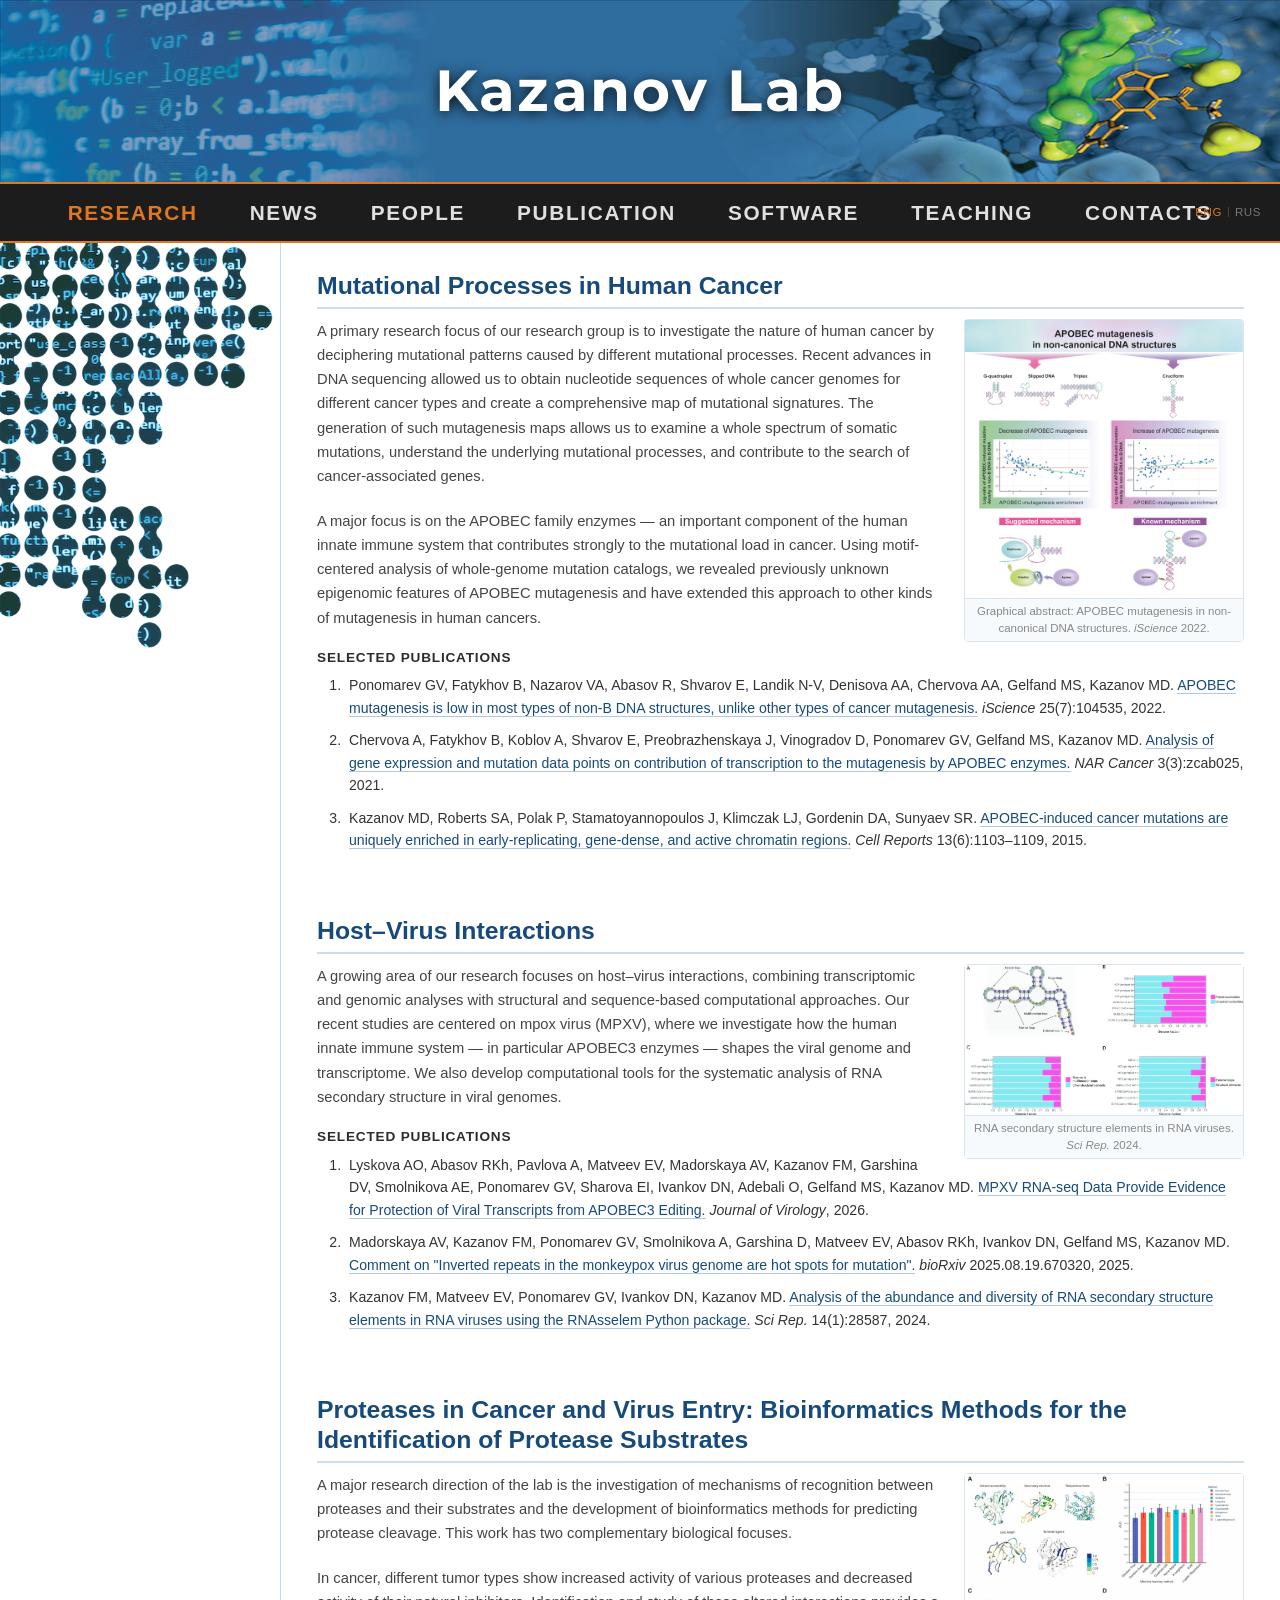
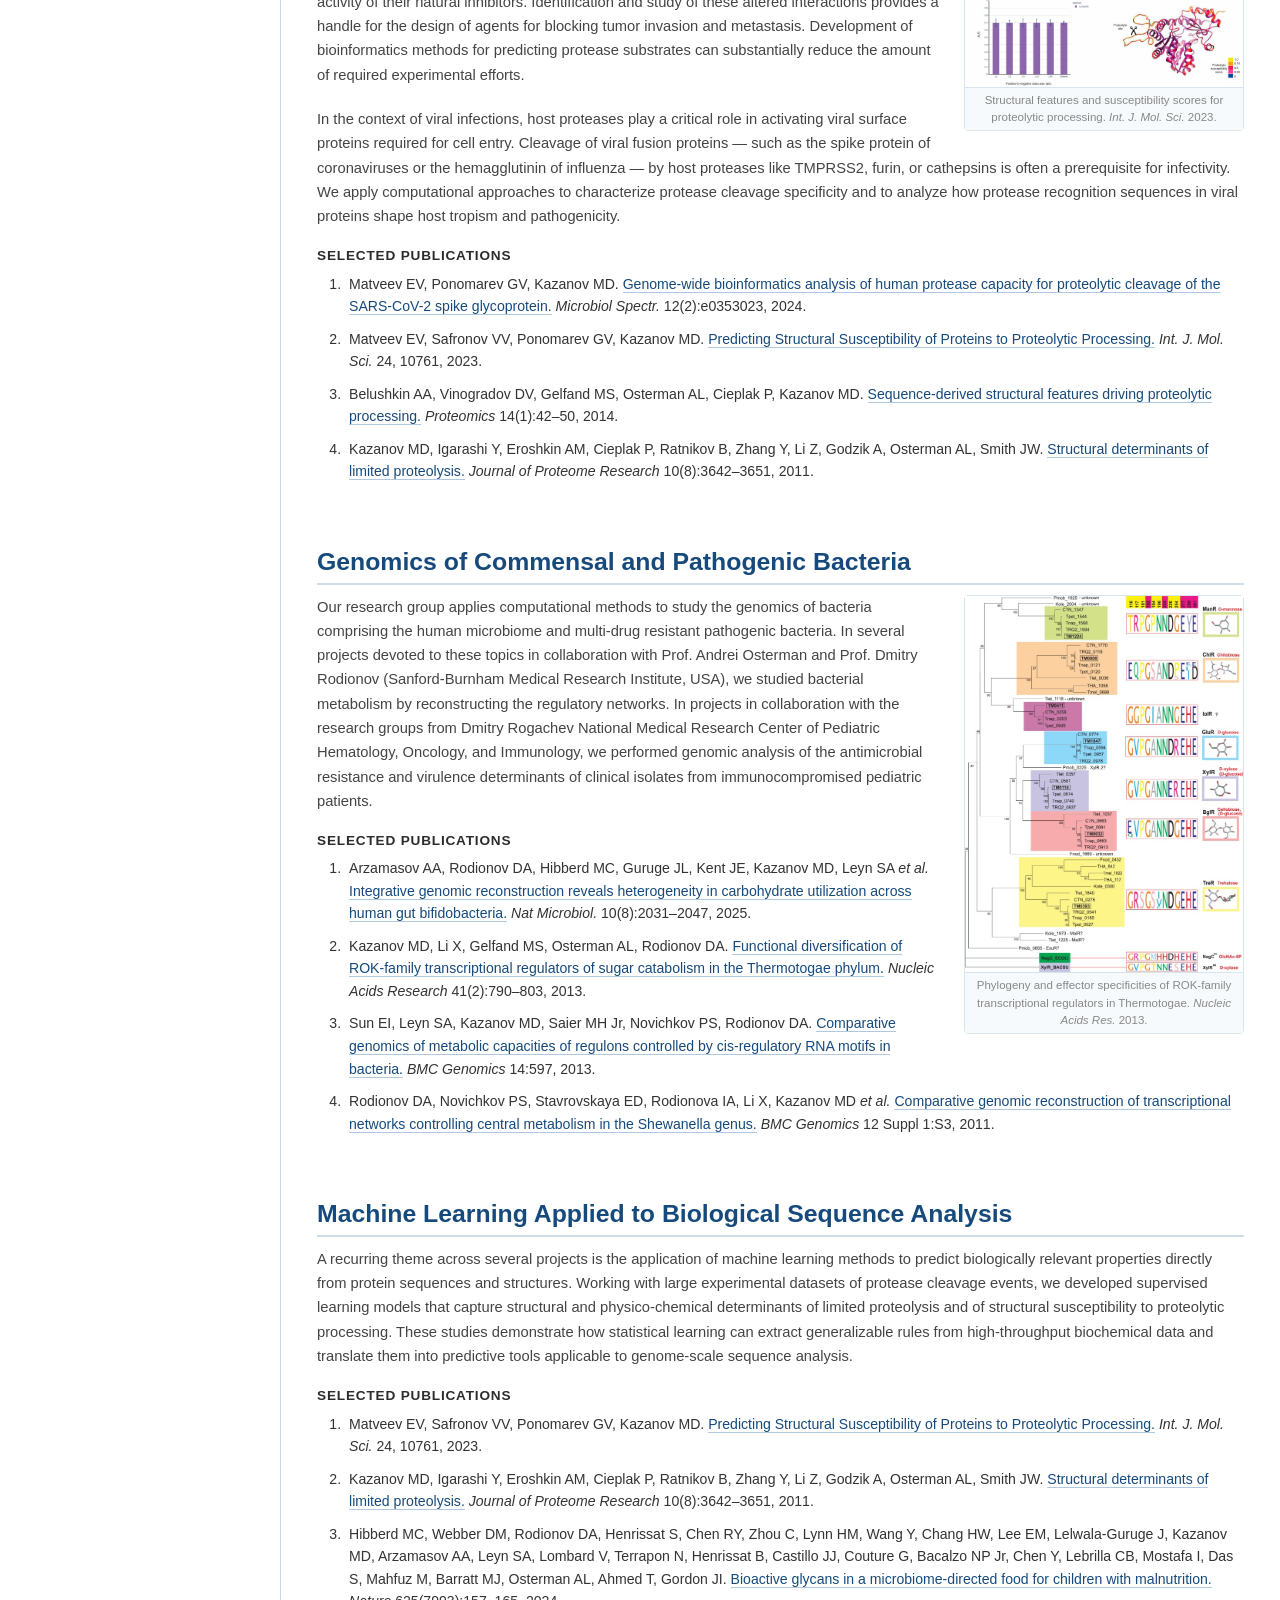
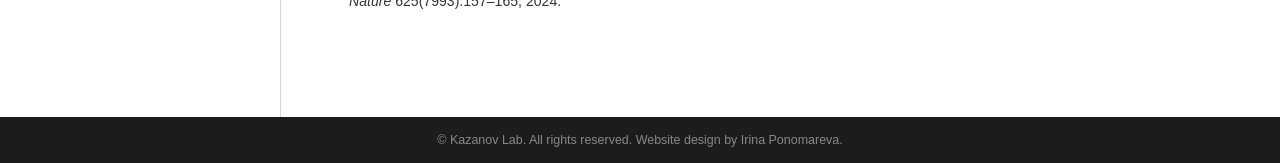
==== commit f541100c: "Update index.html" ====
--- a/index.html
+++ b/index.html
@@ -29,12 +29,12 @@
         <li><a href="software.html" data-i18n="nav.software">SOFTWARE</a></li>
         <li><a href="teaching.html" data-i18n="nav.teaching">TEACHING</a></li>
         <li><a href="contacts.html" data-i18n="nav.contacts">CONTACTS</a></li>
-        <li class="lang-switcher">
-            <a href="#" data-lang-btn="en" class="lang-active">ENG</a>
-            <span>|</span>
-            <a href="#" data-lang-btn="ru">RUS</a>
-        </li>
     </ul>
+    <div class="lang-switcher">
+        <a href="#" data-lang-btn="en" class="lang-active">ENG</a>
+        <span>|</span>
+        <a href="#" data-lang-btn="ru">RUS</a>
+    </div>
 </nav>
 
 <!-- ========== PAGE BODY ========== -->
@@ -55,7 +55,7 @@
             <figcaption>Graphical abstract: APOBEC mutagenesis in non-canonical DNA structures. <em>iScience</em> 2022.</figcaption>
         </figure>
         <p class="lead-text" data-i18n="research.s1.p1">
-            A primary research focus of the lab is to investigate the nature of human cancer by deciphering
+            A primary research focus of our research group is to investigate the nature of human cancer by deciphering
             mutational patterns caused by different mutational processes. Recent advances in DNA
             sequencing allowed us to obtain nucleotide sequences of whole cancer genomes for
             different cancer types and create a comprehensive map of mutational signatures. The
@@ -206,7 +206,7 @@
             <figcaption>Phylogeny and effector specificities of ROK-family transcriptional regulators in Thermotogae. <em>Nucleic Acids Res.</em> 2013.</figcaption>
         </figure>
         <p class="lead-text" data-i18n="research.s4.p1">
-            The lab applies computational methods to study the genomics of bacteria
+            Our research group applies computational methods to study the genomics of bacteria
             comprising the human microbiome and multi-drug resistant pathogenic bacteria. In several
             projects devoted to these topics in collaboration with Prof. Andrei Osterman and
             Prof. Dmitry Rodionov (Sanford-Burnham Medical Research Institute, USA), we studied
--- a/css/style.css
+++ b/css/style.css
@@ -440,29 +440,35 @@
     bottom: 0;
     display: flex;
     align-items: center;
-    gap: 0;
-}
-.site-nav .lang-switcher a {
-    display: inline-block;
+}
+.lang-switcher a {
     color: #777;
     font-size: 0.72rem;
     font-weight: 400;
     letter-spacing: 0.05em;
     padding: 4px 5px;
     transition: color 0.15s;
-    background: none;
-}
-.site-nav .lang-switcher a:hover {
+    text-decoration: none;
+}
+.lang-switcher a:hover {
     color: #bbb;
-    background: none;
-}
-.site-nav .lang-switcher a.lang-active {
+}
+.lang-switcher a.lang-active {
     color: var(--nav-active);
 }
 .lang-switcher span {
     color: #444;
     font-size: 0.72rem;
     line-height: 1;
+}
+@media (max-width: 600px) {
+    .lang-switcher {
+        position: static;
+        width: 100%;
+        justify-content: center;
+        padding: 5px 0 7px;
+        border-top: 1px solid rgba(255,255,255,0.07);
+    }
 }
 
 /* =========================================================
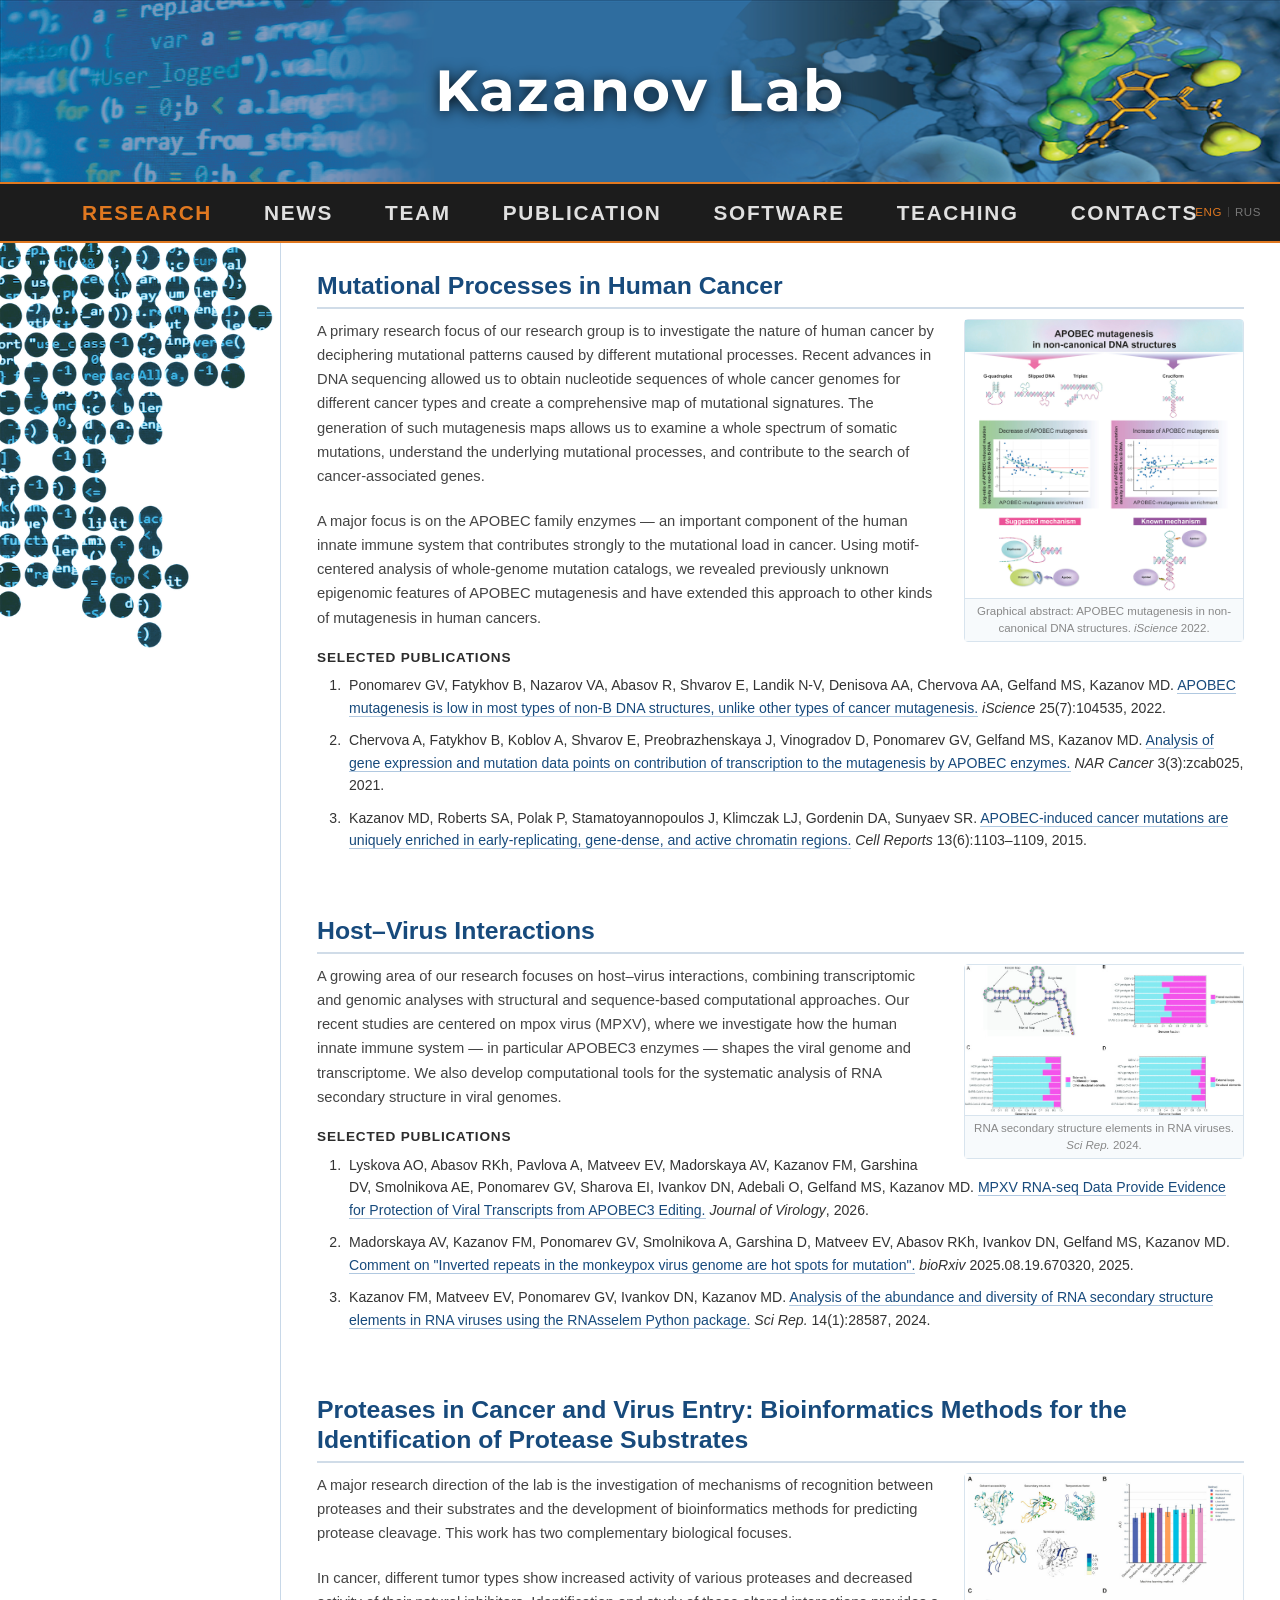
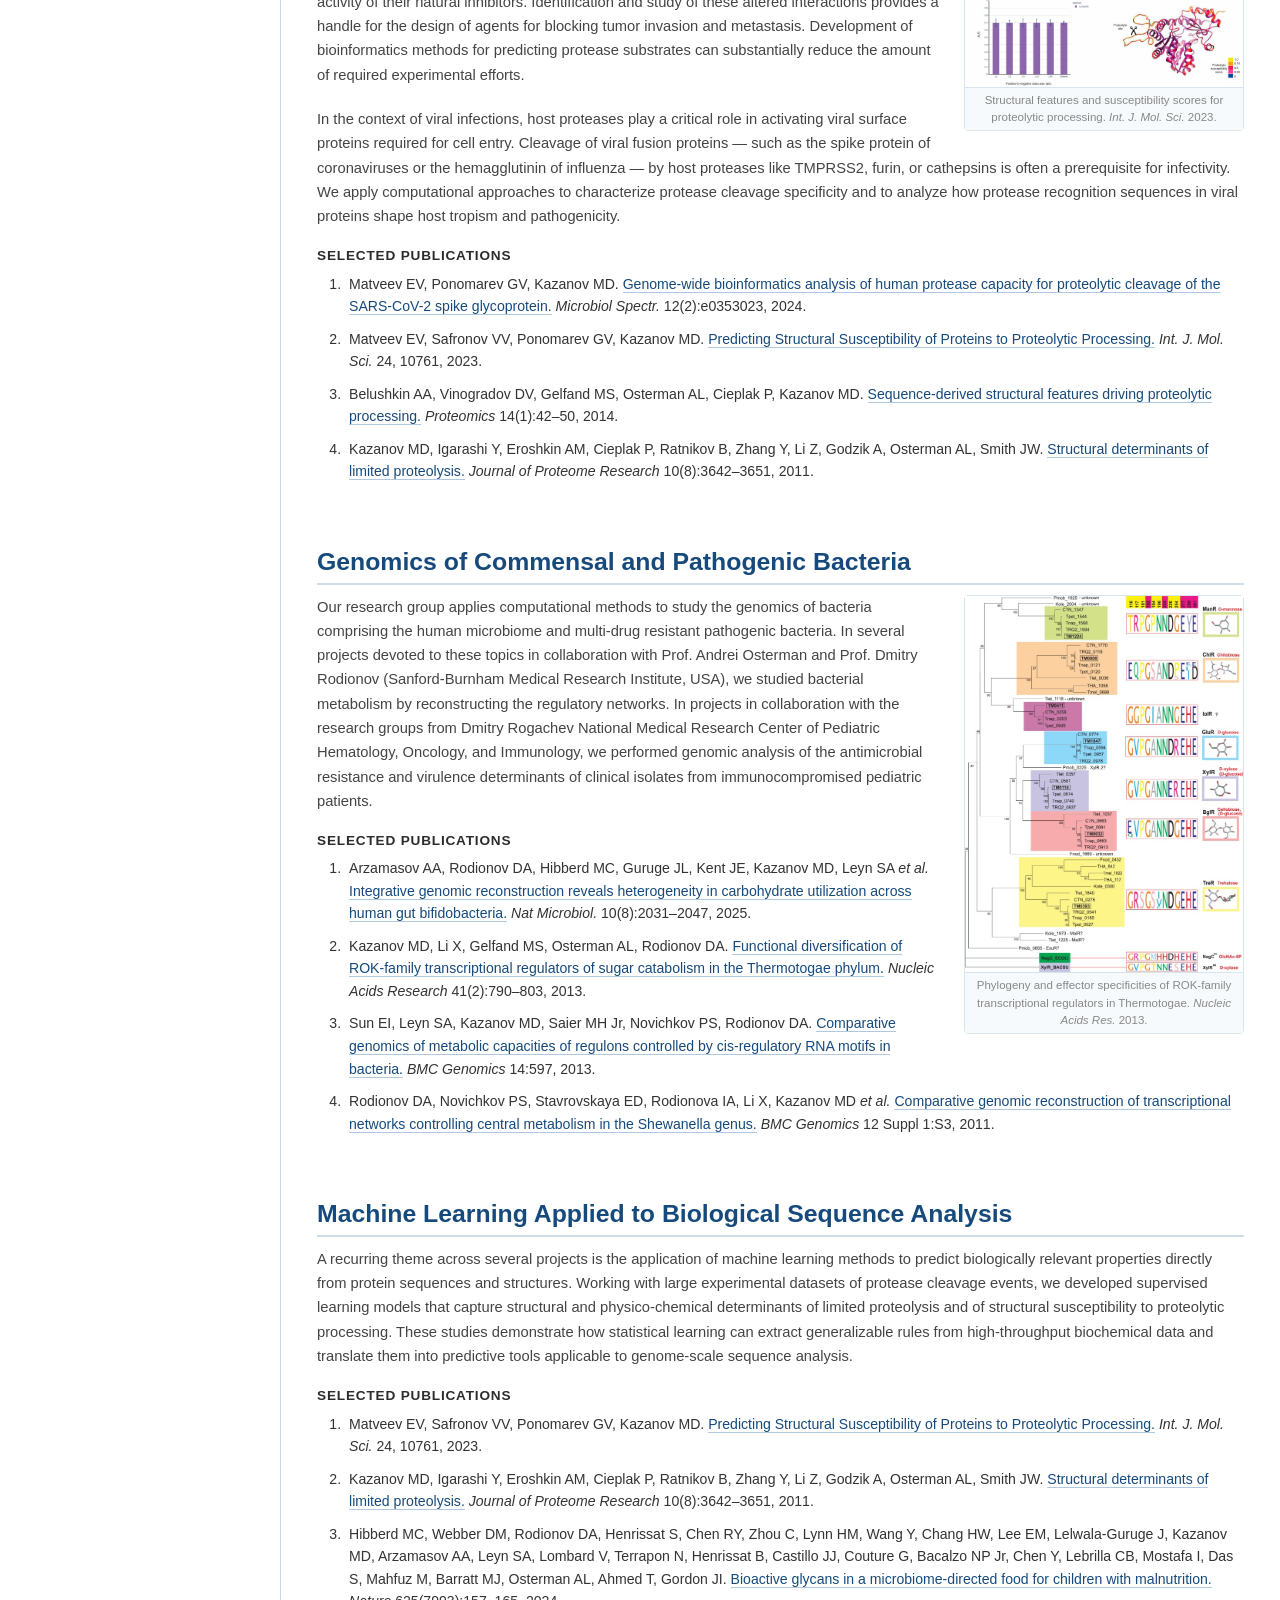
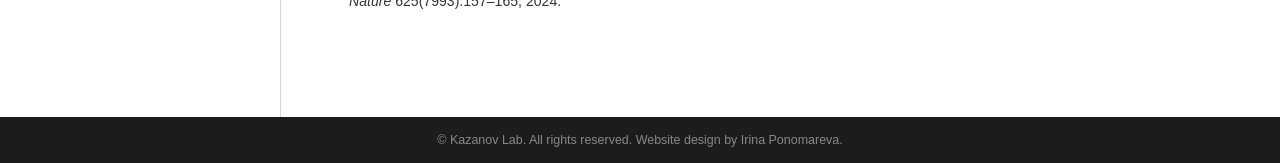
==== commit a3593b2a: "update news page and menu items" ====
--- a/index.html
+++ b/index.html
@@ -24,7 +24,7 @@
     <ul>
         <li><a href="index.html" class="active" data-i18n="nav.research">RESEARCH</a></li>
         <li><a href="news.html" data-i18n="nav.news">NEWS</a></li>
-        <li><a href="people.html" data-i18n="nav.people">PEOPLE</a></li>
+        <li><a href="people.html" data-i18n="nav.people">TEAM</a></li>
         <li><a href="publication.html" data-i18n="nav.publication">PUBLICATION</a></li>
         <li><a href="software.html" data-i18n="nav.software">SOFTWARE</a></li>
         <li><a href="teaching.html" data-i18n="nav.teaching">TEACHING</a></li>
--- a/css/style.css
+++ b/css/style.css
@@ -429,6 +429,13 @@
     line-height: 1.65;
     margin: 0;
 }
+.news-photo {
+    display: block;
+    max-width: 100%;
+    width: 560px;
+    margin-top: 14px;
+    border-radius: 6px;
+}
 
 /* =========================================================
    LANGUAGE SWITCHER
